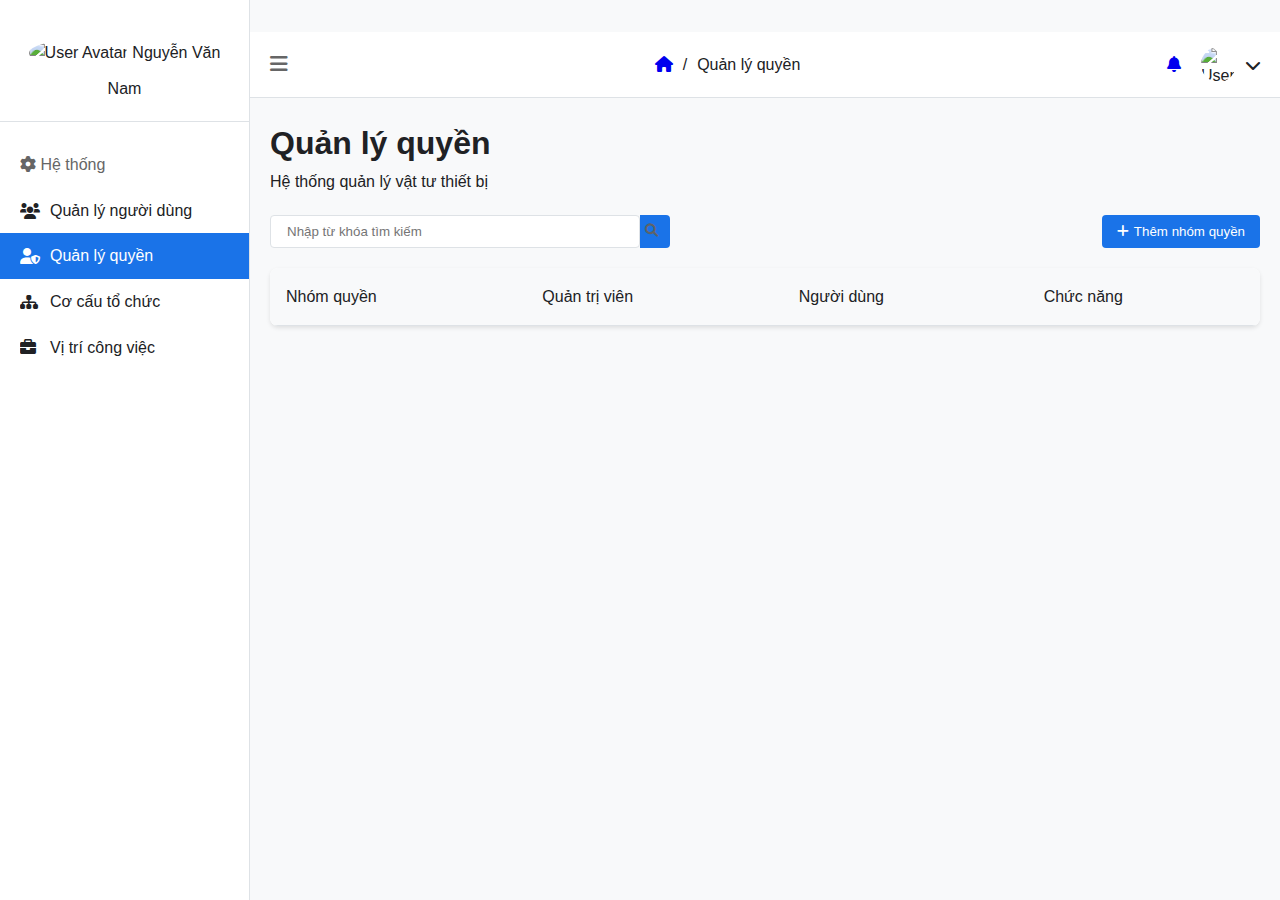
==== roles.html @ 3c8d3c0d "upload roles-page" ====
<!DOCTYPE html>
<html lang="vi">
<head>
    <meta charset="UTF-8">
    <meta name="viewport" content="width=device-width, initial-scale=1.0">
    <title>Quản lý quyền - QLVT</title>
    <link rel="stylesheet" href="styles.css">
    <link rel="stylesheet" href="https://cdnjs.cloudflare.com/ajax/libs/font-awesome/6.0.0/css/all.min.css">
</head>
<body>
    <div class="app-container">
        <!-- Sidebar -->
        <aside class="sidebar">
            <div class="user-profile">
                <img src="assets/default-avatar.png" alt="User Avatar">
                <span class="user-name">Nguyễn Văn Nam</span>
            </div>
            <nav class="sidebar-nav">
                <div class="nav-group">
                    <div class="nav-header">
                        <i class="fas fa-cog"></i>
                        <span>Hệ thống</span>
                    </div>
                    <ul>
                        <li><a href="users.html"><i class="fas fa-users"></i>Quản lý người dùng</a></li>
                        <li class="active"><a href="roles.html"><i class="fas fa-user-shield"></i>Quản lý quyền</a></li>
                        <li><a href="#"><i class="fas fa-sitemap"></i>Cơ cấu tổ chức</a></li>
                        <li><a href="#"><i class="fas fa-briefcase"></i>Vị trí công việc</a></li>
                    </ul>
                </div>
                <!-- Add other nav groups here -->
            </nav>
        </aside>

        <!-- Main Content -->
        <main class="main-content">
            <header class="top-bar">
                <button class="menu-toggle"><i class="fas fa-bars"></i></button>
                <div class="breadcrumb">
                    <a href="#"><i class="fas fa-home"></i></a>
                    <span>/</span>
                    <span>Quản lý quyền</span>
                </div>
                <div class="top-bar-right">
                    <a href="#" class="notifications"><i class="fas fa-bell"></i></a>
                    <div class="user-menu">
                        <img src="assets/default-avatar.png" alt="User">
                        <i class="fas fa-chevron-down"></i>
                    </div>
                </div>
            </header>

            <div class="content-area">
                <div class="content-header">
                    <h1>Quản lý quyền</h1>
                    <p>Hệ thống quản lý vật tư thiết bị</p>
                </div>

                <div class="content-tools">
                    <div class="search-box">
                        <input type="text" placeholder="Nhập từ khóa tìm kiếm">
                        <button><i class="fas fa-search"></i></button>
                    </div>
                    <button class="btn-primary" id="addRoleBtn">
                        <i class="fas fa-plus"></i> Thêm nhóm quyền
                    </button>
                </div>

                <div class="table-container">
                    <table class="data-table">
                        <thead>
                            <tr>
                                <th>Nhóm quyền</th>
                                <th>Quản trị viên</th>
                                <th>Người dùng</th>
                                <th>Chức năng</th>
                            </tr>
                        </thead>
                        <tbody id="roleList">
                            <!-- Role list will be populated by JavaScript -->
                        </tbody>
                    </table>
                </div>
            </div>
        </main>
    </div>

    <!-- Add Role Modal -->
    <div class="modal" id="addRoleModal">
        <div class="modal-content">
            <div class="modal-header">
                <h2>Thêm nhóm quyền</h2>
                <button class="close-modal">&times;</button>
            </div>
            <form id="roleForm">
                <div class="form-group">
                    <label>Nhóm quyền <span class="required">*</span></label>
                    <input type="text" id="roleName" name="roleName" required>
                </div>
                <div class="form-group">
                    <label>Mã cơ cấu tổ chức <span class="required">*</span></label>
                    <select id="roleOrg" name="roleOrg" required>
                        <option value="admin">Quản trị viên</option>
                        <option value="user">Người dùng</option>
                    </select>
                </div>
                <div class="form-group">
                    <label>Mô tả</label>
                    <textarea id="roleDesc" name="roleDesc"></textarea>
                </div>
                <div class="permissions-section">
                    <h3>Tích chọn modules-chức năng</h3>
                    <div class="permission-group">
                        <label>
                            <input type="checkbox" class="permission-checkbox" data-module="system" value="1">
                            Hệ thống
                        </label>
                        <label>
                            <input type="checkbox" class="permission-checkbox" data-module="inventory" value="2">
                            Cung ứng vật tư
                        </label>
                        <label>
                            <input type="checkbox" class="permission-checkbox" data-module="accounting" value="3">
                            Kiểm kê
                        </label>
                        <label>
                            <input type="checkbox" class="permission-checkbox" data-module="reports" value="4">
                            Báo cáo
                        </label>
                    </div>
                </div>
                <div class="modal-footer">
                    <button type="button" class="btn-secondary" onclick="roleManager.hideModals()">Hủy</button>
                    <button type="submit" class="btn-primary" id="saveRoleBtn">Lưu</button>
                </div>
            </form>
        </div>
    </div>

    <!-- Delete Role Modal -->
    <div class="modal" id="deleteRoleModal">
        <div class="modal-content modal-sm">
            <div class="modal-header">
                <h3>Xóa nhóm quyền</h3>
            </div>
            <p>Bạn chắc muốn xóa nhóm quyền này?</p>
            <p class="warning">Hành động này không thể hoàn tác.</p>
            <div class="form-group">
                <label>Chuyển người dùng đến</label>
                <select id="transferTo">
                    <option value="admin">Quản trị viên</option>
                </select>
            </div>
            <div class="modal-footer">
                <button class="btn-secondary" onclick="roleManager.hideModals()">Hủy</button>
                <button class="btn-danger" id="confirmDeleteBtn">Đồng ý</button>
            </div>
        </div>
    </div>

    <script src="js/roles.js"></script>
</body>
</html>
---- styles.css ----
/* Global Styles */
:root {
    --primary-color: #1a73e8;
    --secondary-color: #5f6368;
    --danger-color: #dc3545;
    --success-color: #28a745;
    --background-color: #f8f9fa;
    --border-color: #dee2e6;
    --text-color: #202124;
    --sidebar-width: 250px;
}

* {
    margin: 0;
    padding: 0;
    box-sizing: border-box;
}

body {
    font-family: 'Roboto', sans-serif;
    line-height: 1.6;
    color: var(--text-color);
    background-color: var(--background-color);
}

.container {
    max-width: 1200px;
    margin: 0 auto;
    padding: 20px;
}

/* Login Page Styles */
.login-container {
    max-width: 400px;
    margin: 50px auto;
    padding: 20px;
    background: white;
    border-radius: 8px;
    box-shadow: 0 2px 10px rgba(0, 0, 0, 0.1);
}

.login-header {
    text-align: center;
    margin-bottom: 30px;
}

.login-header .logo {
    max-width: 150px;
    margin-bottom: 20px;
}

.login-header h1 {
    color: var(--primary-color);
    font-size: 24px;
    margin-bottom: 10px;
}

.login-form h2 {
    text-align: center;
    margin-bottom: 20px;
    color: #666;
}

.form-group {
    margin-bottom: 20px;
}

.form-group input {
    width: 100%;
    padding: 10px;
    border: 1px solid var(--border-color);
    border-radius: 4px;
    font-size: 16px;
}

.remember-forgot {
    display: flex;
    justify-content: space-between;
    align-items: center;
    margin-bottom: 20px;
}

.btn-login {
    width: 100%;
    padding: 12px;
    background: var(--primary-color);
    color: white;
    border: none;
    border-radius: 4px;
    font-size: 16px;
    cursor: pointer;
    transition: background-color 0.3s;
}

.btn-login:hover {
    background-color: #1557b0;
}

/* Dashboard Layout */
.app-container {
    display: flex;
    min-height: 100vh;
}

.sidebar {
    width: var(--sidebar-width);
    background: white;
    border-right: 1px solid var(--border-color);
    padding: 20px 0;
    position: fixed;
    height: 100vh;
    overflow-y: auto;
}

.user-profile {
    padding: 20px;
    text-align: center;
    border-bottom: 1px solid var(--border-color);
}

.user-profile img {
    width: 80px;
    height: 80px;
    border-radius: 50%;
    margin-bottom: 10px;
}

.sidebar-nav {
    padding: 20px 0;
}

.nav-group {
    margin-bottom: 20px;
}

.nav-header {
    padding: 10px 20px;
    color: #666;
    font-weight: 500;
}

.nav-group ul {
    list-style: none;
}

.nav-group li a {
    display: flex;
    align-items: center;
    padding: 10px 20px;
    color: var(--text-color);
    text-decoration: none;
    transition: background-color 0.3s;
}

.nav-group li.active a {
    background: var(--primary-color);
    color: white;
}

.nav-group li a i {
    margin-right: 10px;
    width: 20px;
}

/* Main Content Area */
.main-content {
    margin-left: var(--sidebar-width);
    flex: 1;
}

.top-bar {
    background: white;
    padding: 15px 20px;
    display: flex;
    align-items: center;
    justify-content: space-between;
    border-bottom: 1px solid var(--border-color);
}

.menu-toggle {
    background: none;
    border: none;
    font-size: 20px;
    cursor: pointer;
    color: #666;
}

.breadcrumb {
    display: flex;
    align-items: center;
    gap: 10px;
}

.top-bar-right {
    display: flex;
    align-items: center;
    gap: 20px;
}

.user-menu {
    display: flex;
    align-items: center;
    gap: 10px;
    cursor: pointer;
}

.user-menu img {
    width: 35px;
    height: 35px;
    border-radius: 50%;
}

/* Content Area */
.content-area {
    padding: 20px;
}

.content-header {
    margin-bottom: 20px;
}

.content-tools {
    display: flex;
    justify-content: space-between;
    margin-bottom: 20px;
    gap: 10px;
}

.search-box {
    display: flex;
    flex: 1;
    max-width: 400px;
}

.search-box input {
    flex: 1;
    padding: 8px 12px;
    border: 1px solid var(--border-color);
    border-radius: 4px 0 0 4px;
}

.search-box button {
    padding: 8px 15px;
    background: var(--primary-color);
    color: white;
    border: none;
    border-radius: 0 4px 4px 0;
    cursor: pointer;
}

/* Table Styles */
.table-container {
    background: white;
    border-radius: 4px;
    box-shadow: 0 1px 3px rgba(0, 0, 0, 0.1);
    overflow-x: auto;
}

.data-table {
    width: 100%;
    border-collapse: collapse;
}

.data-table th,
.data-table td {
    padding: 12px 15px;
    text-align: left;
    border-bottom: 1px solid var(--border-color);
}

.data-table th {
    background: var(--bg-light);
    font-weight: 500;
}

/* Modal Styles */
.modal {
    display: none;
    position: fixed;
    top: 0;
    left: 0;
    right: 0;
    bottom: 0;
    background: rgba(0, 0, 0, 0.5);
    z-index: 1000;
    align-items: center;
    justify-content: center;
}

.modal.active {
    display: flex;
}

.modal-content {
    background: white;
    border-radius: 8px;
    width: 100%;
    max-width: 800px;
    max-height: 90vh;
    overflow-y: auto;
}

.modal-content.modal-sm {
    max-width: 400px;
}

.modal-header {
    padding: 15px 20px;
    border-bottom: 1px solid var(--border-color);
    display: flex;
    justify-content: space-between;
    align-items: center;
}

.close-modal {
    background: none;
    border: none;
    font-size: 24px;
    cursor: pointer;
    color: #666;
}

.modal-footer {
    padding: 15px 20px;
    border-top: 1px solid var(--border-color);
    display: flex;
    justify-content: flex-end;
    gap: 10px;
}

/* Form Styles */
.form-section {
    padding: 20px;
    border-bottom: 1px solid var(--border-color);
}

.form-section h3 {
    margin-bottom: 20px;
    color: #666;
}

.form-row {
    display: flex;
    gap: 20px;
    margin-bottom: 20px;
}

.form-group {
    flex: 1;
}

.form-group label {
    display: block;
    margin-bottom: 5px;
    font-weight: 500;
}

.required {
    color: var(--danger-color);
}

.radio-group {
    display: flex;
    gap: 20px;
}

/* Button Styles */
.btn-primary {
    background: var(--primary-color);
    color: white;
    border: none;
    padding: 8px 15px;
    border-radius: 4px;
    cursor: pointer;
    display: flex;
    align-items: center;
    gap: 5px;
}

.btn-secondary {
    background: #6c757d;
    color: white;
    border: none;
    padding: 8px 15px;
    border-radius: 4px;
    cursor: pointer;
}

.btn-danger {
    background: var(--danger-color);
    color: white;
    border: none;
    padding: 8px 15px;
    border-radius: 4px;
    cursor: pointer;
    display: flex;
    align-items: center;
    gap: 5px;
}

/* Pagination */
.pagination {
    display: flex;
    justify-content: center;
    align-items: center;
    margin-top: 20px;
    gap: 10px;
}

.page-numbers {
    display: flex;
    gap: 5px;
}

.page-numbers span {
    padding: 5px 10px;
    border: 1px solid var(--border-color);
    border-radius: 4px;
    cursor: pointer;
}

.page-numbers span.active {
    background: var(--primary-color);
    color: white;
    border-color: var(--primary-color);
}

/* Responsive Design */
@media (max-width: 768px) {
    .sidebar {
        transform: translateX(-100%);
        transition: transform 0.3s;
    }

    .sidebar.active {
        transform: translateX(0);
    }

    .main-content {
        margin-left: 0;
    }

    .form-row {
        flex-direction: column;
    }
}

/* General Styles */
:root {
    --primary-color: #1a73e8;
    --secondary-color: #5f6368;
    --danger-color: #dc3545;
    --success-color: #28a745;
    --background-color: #f8f9fa;
    --border-color: #dee2e6;
    --text-color: #202124;
}

* {
    margin: 0;
    padding: 0;
    box-sizing: border-box;
}

body {
    font-family: 'Roboto', sans-serif;
    line-height: 1.6;
    color: var(--text-color);
    background-color: var(--background-color);
}

.container {
    max-width: 1200px;
    margin: 0 auto;
    padding: 20px;
}

/* Header Styles */
.header {
    display: flex;
    justify-content: space-between;
    align-items: center;
    padding: 1rem;
    background-color: white;
    box-shadow: 0 2px 4px rgba(0, 0, 0, 0.1);
}

.header-left {
    display: flex;
    align-items: center;
    gap: 1rem;
}

.logo {
    height: 40px;
}

.user-info {
    display: flex;
    align-items: center;
    gap: 0.5rem;
}

.avatar {
    width: 32px;
    height: 32px;
    border-radius: 50%;
}

/* Main Content Styles */
.main-content {
    margin-top: 2rem;
}

.toolbar {
    display: flex;
    justify-content: space-between;
    align-items: center;
    margin-bottom: 1rem;
}

.search-box {
    position: relative;
    width: 300px;
}

.search-box input {
    width: 100%;
    padding: 0.5rem 2rem 0.5rem 1rem;
    border: 1px solid var(--border-color);
    border-radius: 4px;
}

.search-box i {
    position: absolute;
    right: 0.75rem;
    top: 50%;
    transform: translateY(-50%);
    color: var(--secondary-color);
}

/* Table Styles */
.table-container {
    background-color: white;
    border-radius: 8px;
    box-shadow: 0 2px 4px rgba(0, 0, 0, 0.1);
    overflow: hidden;
}

.data-table {
    width: 100%;
    border-collapse: collapse;
}

.data-table th,
.data-table td {
    padding: 1rem;
    text-align: left;
    border-bottom: 1px solid var(--border-color);
}

.data-table th {
    background-color: #f8f9fa;
    font-weight: 500;
}

/* Button Styles */
.btn {
    padding: 0.5rem 1rem;
    border: none;
    border-radius: 4px;
    cursor: pointer;
    font-weight: 500;
    display: inline-flex;
    align-items: center;
    gap: 0.5rem;
}

.btn-primary {
    background-color: var(--primary-color);
    color: white;
}

.btn-secondary {
    background-color: var(--secondary-color);
    color: white;
}

.btn-danger {
    background-color: var(--danger-color);
    color: white;
}

/* Modal Styles */
.modal {
    display: none;
    position: fixed;
    top: 0;
    left: 0;
    width: 100%;
    height: 100%;
    background-color: rgba(0, 0, 0, 0.5);
    z-index: 1000;
}

.modal-content {
    position: relative;
    background-color: white;
    margin: 2rem auto;
    padding: 2rem;
    width: 90%;
    max-width: 600px;
    border-radius: 8px;
    box-shadow: 0 4px 6px rgba(0, 0, 0, 0.1);
}

.modal h2 {
    margin-bottom: 1.5rem;
    color: var(--text-color);
}

/* Form Styles */
.form-group {
    margin-bottom: 1rem;
}

.form-group label {
    display: block;
    margin-bottom: 0.5rem;
    font-weight: 500;
}

.form-group input,
.form-group select,
.form-group textarea {
    width: 100%;
    padding: 0.5rem;
    border: 1px solid var(--border-color);
    border-radius: 4px;
}

.form-group textarea {
    min-height: 100px;
    resize: vertical;
}

/* Permissions Section */
.permissions-section {
    margin: 1.5rem 0;
}

.permission-group {
    display: grid;
    grid-template-columns: repeat(auto-fill, minmax(200px, 1fr));
    gap: 1rem;
    margin-top: 1rem;
}

.permission-group label {
    display: flex;
    align-items: center;
    gap: 0.5rem;
    cursor: pointer;
}

/* Modal Footer */
.modal-footer {
    margin-top: 2rem;
    display: flex;
    justify-content: flex-end;
    gap: 1rem;
}

/* Warning Text */
.warning {
    color: var(--danger-color);
    margin: 1rem 0;
}

/* Action Buttons */
.edit-btn,
.delete-btn {
    padding: 0.25rem 0.5rem;
    border: none;
    border-radius: 4px;
    cursor: pointer;
    margin-right: 0.5rem;
}

.edit-btn {
    background-color: var(--primary-color);
    color: white;
}

.delete-btn {
    background-color: var(--danger-color);
    color: white;
}

/* Responsive Design */
@media (max-width: 768px) {
    .toolbar {
        flex-direction: column;
        gap: 1rem;
    }

    .search-box {
        width: 100%;
    }

    .permission-group {
        grid-template-columns: 1fr;
    }

    .modal-content {
        width: 95%;
        margin: 1rem;
        padding: 1rem;
    }
}
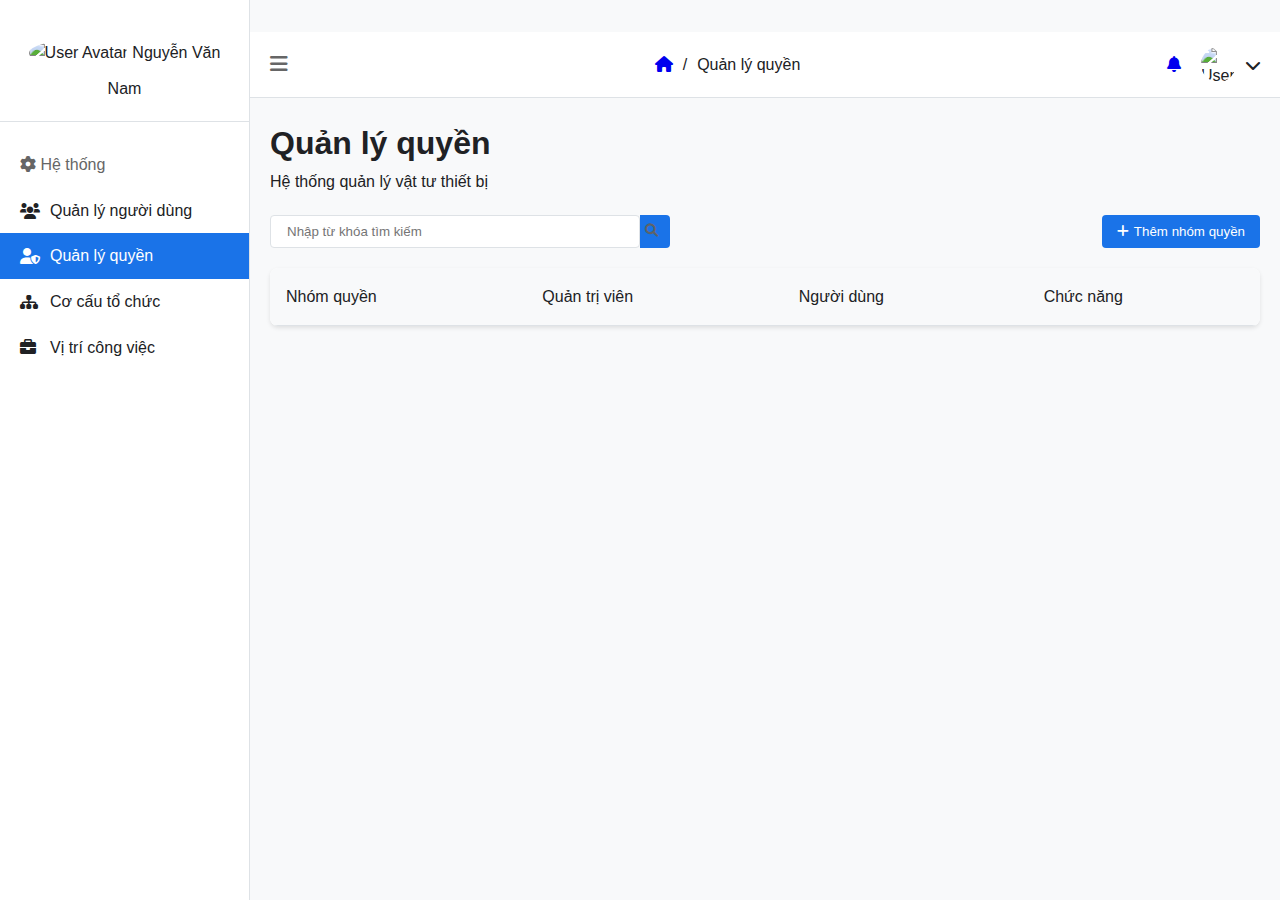
==== commit c9f693a9: "update partial view" ====
--- a/roles.html
+++ b/roles.html
@@ -9,46 +9,13 @@
 </head>
 <body>
     <div class="app-container">
-        <!-- Sidebar -->
-        <aside class="sidebar">
-            <div class="user-profile">
-                <img src="assets/default-avatar.png" alt="User Avatar">
-                <span class="user-name">Nguyễn Văn Nam</span>
-            </div>
-            <nav class="sidebar-nav">
-                <div class="nav-group">
-                    <div class="nav-header">
-                        <i class="fas fa-cog"></i>
-                        <span>Hệ thống</span>
-                    </div>
-                    <ul>
-                        <li><a href="users.html"><i class="fas fa-users"></i>Quản lý người dùng</a></li>
-                        <li class="active"><a href="roles.html"><i class="fas fa-user-shield"></i>Quản lý quyền</a></li>
-                        <li><a href="#"><i class="fas fa-sitemap"></i>Cơ cấu tổ chức</a></li>
-                        <li><a href="#"><i class="fas fa-briefcase"></i>Vị trí công việc</a></li>
-                    </ul>
-                </div>
-                <!-- Add other nav groups here -->
-            </nav>
-        </aside>
+        <!-- Sidebar will be loaded here -->
+        <div id="sidebar-container"></div>
 
         <!-- Main Content -->
         <main class="main-content">
-            <header class="top-bar">
-                <button class="menu-toggle"><i class="fas fa-bars"></i></button>
-                <div class="breadcrumb">
-                    <a href="#"><i class="fas fa-home"></i></a>
-                    <span>/</span>
-                    <span>Quản lý quyền</span>
-                </div>
-                <div class="top-bar-right">
-                    <a href="#" class="notifications"><i class="fas fa-bell"></i></a>
-                    <div class="user-menu">
-                        <img src="assets/default-avatar.png" alt="User">
-                        <i class="fas fa-chevron-down"></i>
-                    </div>
-                </div>
-            </header>
+            <!-- Header will be loaded here -->
+            <div id="header-container"></div>
 
             <div class="content-area">
                 <div class="content-header">
@@ -158,6 +125,7 @@
         </div>
     </div>
 
+    <script src="js/partials.js"></script>
     <script src="js/roles.js"></script>
 </body>
 </html> 